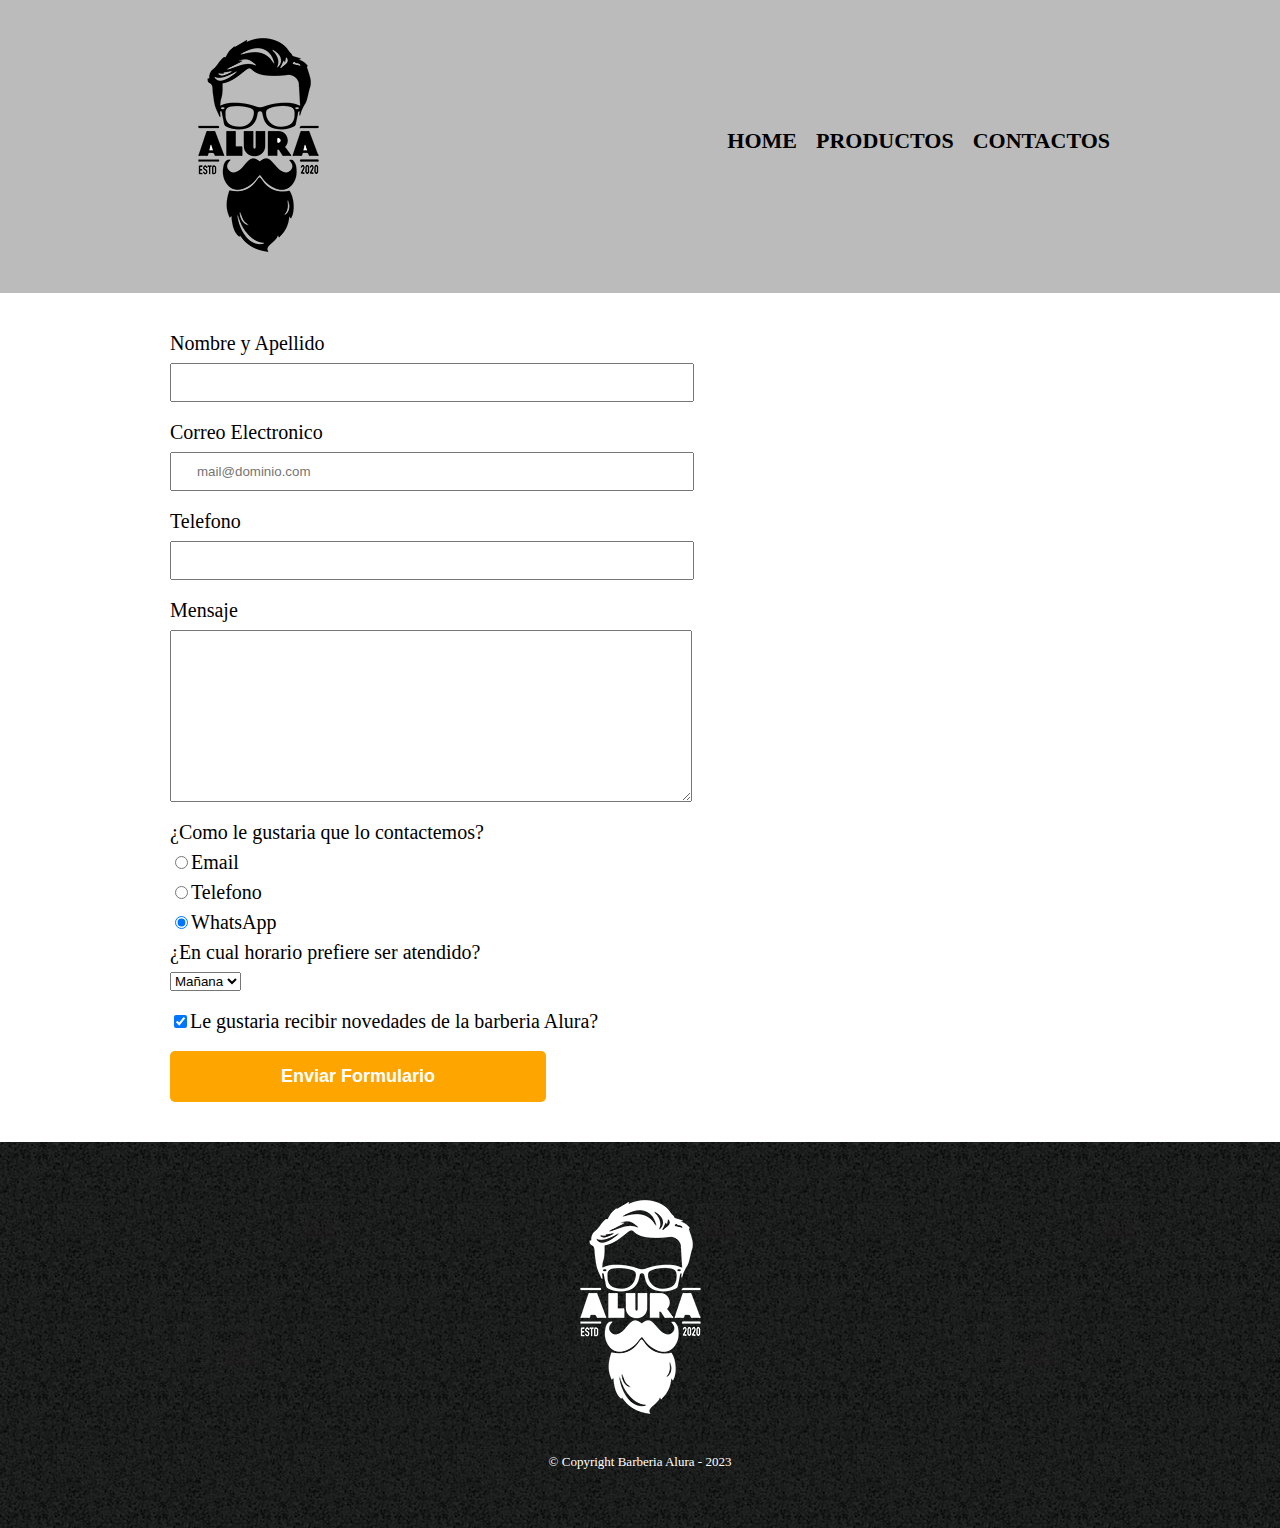
==== Parte_1/contacto.html @ f1086960 "Iniciando el proyecto" ====
<!DOCTYPE html>

<html>
    <head>
        <meta charset="UTF-8">
        <title>Contatos - Barberia Alura</title>
        <link rel="stylesheet" href="reset.css">
        <link rel="stylesheet" href="style.css">
    </head>
    <body>
        <header>
            <div class="caja">
                <h1><img src="imagenes/logo.png" alt="logo de la Barberia Alura"></h1>
                <nav>
                    <ul>
                        <li><a href="index.html">Home</a></li>
                        <li><a href="productos.html">Productos</a></li>
                        <li><a href="contacto.html">Contactos</a></li>
                    </ul>
            </nav>
            </div>            
        </header>

        <main>
            <form action="">
                <label for="nombreyapellido">Nombre y Apellido</label>
                <input type="text" id="nombreyapellido" class="input-padron" required>
                
                <label for="correoElectronico">Correo Electronico</label>
                <input type="email" id="correoElectronico" class="input-padron" required placeholder="mail@dominio.com">
                
                <label for="telefono">Telefono</label>
                <input type="tel" id="telefono" class="input-padron" required>

                <label for="mensaje">Mensaje</label>
                <textarea name="" id="mensaje" cols="70" rows="10" class="input-padron" required ></textarea>

                <fieldset>
                    <legend>¿Como le gustaria que lo contactemos?</legend>
                    <label for="radio-email"><input type="radio" name="contacto" id="radio-email"value="email">Email</label>
                                        
                    <label for="radio-telefono"><input type="radio" name="contacto" id="radio-telefono"value="Telefono">Telefono</label>
                                        
                    <label for="radio-whatsapp"><input type="radio" name="contacto" id="radio-whatsapp"value="WhatsApp" checked>WhatsApp</label>
                    
                </fieldset>

                <fieldset>
                    <legend>¿En cual horario prefiere ser atendido?</legend>
                    <select name="" id="">
                        <option>Mañana</option>
                        <option>Tarde</option>
                        <option>Noche</option>
                    </select>
                </fieldset>
              
                <label class="checkbox"><input type="checkbox" name="" id="" checked>Le gustaria recibir novedades de la barberia Alura?</label>

                <input type="submit" value="Enviar Formulario" class="enviar">
                
            </form>
        </main>

        <footer>
            <img src="imagenes/logo-blanco.png" alt="logo de la Barberia Alura">
            <p class="copyright">&copy Copyright Barberia Alura - 2023</p>
        </footer>


    </body>

</html>
---- Parte_1/style.css ----
header {
    background-color: #bbbbbb;
    padding: 20px 0;
}

.caja{
    width: 940px;
    position: relative;
    margin: 0 auto;
}

nav{
    position: absolute;
    top: 110px;
    right: 0;
}

nav li {
    display: inline;
    margin: 0 0 0 15px;
}

nav a {
    text-transform: uppercase;
    color: #000000;
    font-weight: bold;
    font-size: 22px;
    text-decoration: none;
}

nav a:hover{
    color: #c78c19;
    text-decoration: underline ;
}

.productos{
    width: 940px;
    margin: 0 auto;
    padding: 50px;
}

.productos li{
    display: inline-block;
    text-align: center;
    width: 30%;
    vertical-align: top;
    margin: 0 1.5%;
    padding: 30px 20px;
    box-sizing: border-box;
    border: 2px solid black;
    border-radius: 10px;
}

.productos li:hover{
    border-color : #c78c19;
}

.productos li:hover h2{
    font-size: 33px;
}

.productos li:active{
    border-color : #088c19;
}

.productos h2{
    font-size: 30px;
    font-weight: bold;
    text-align: center;
}

.producto-descripcion{
    font-size: 18px;
}

.producto-precio{
    font-size: 20px;
    font-weight: bold;
    margin-top: 10px;
}

footer{
    text-align: center;
    background:url(imagenes/bg.jpg);
    padding: 40px;
}

.copyright{
    color: white;
    font-size: 13px;
    margin: 20px;
}

main{
    width: 940px;
    margin: 0 auto;
}

form{
    margin: 40px 0;
}

form label, form legend{
    display:block;
    font-size: 20px;
    margin: 0 0 10px;
}

.input-padron{
    display: block;
    margin: 0 0 20px;
    padding: 10px 25px;
    width: 50%;
}

.checkbox{
    margin: 20px 0;
}

.enviar{
    width: 40%;
    padding: 15px 0;
    font-size: 18px;
    font-weight: bold;
    color:white;
    background: orange;
    border: none;
    border-radius: 5px;
    transition: 1s background;
    cursor: pointer;
}

.enviar:hover{
    background: red;
}
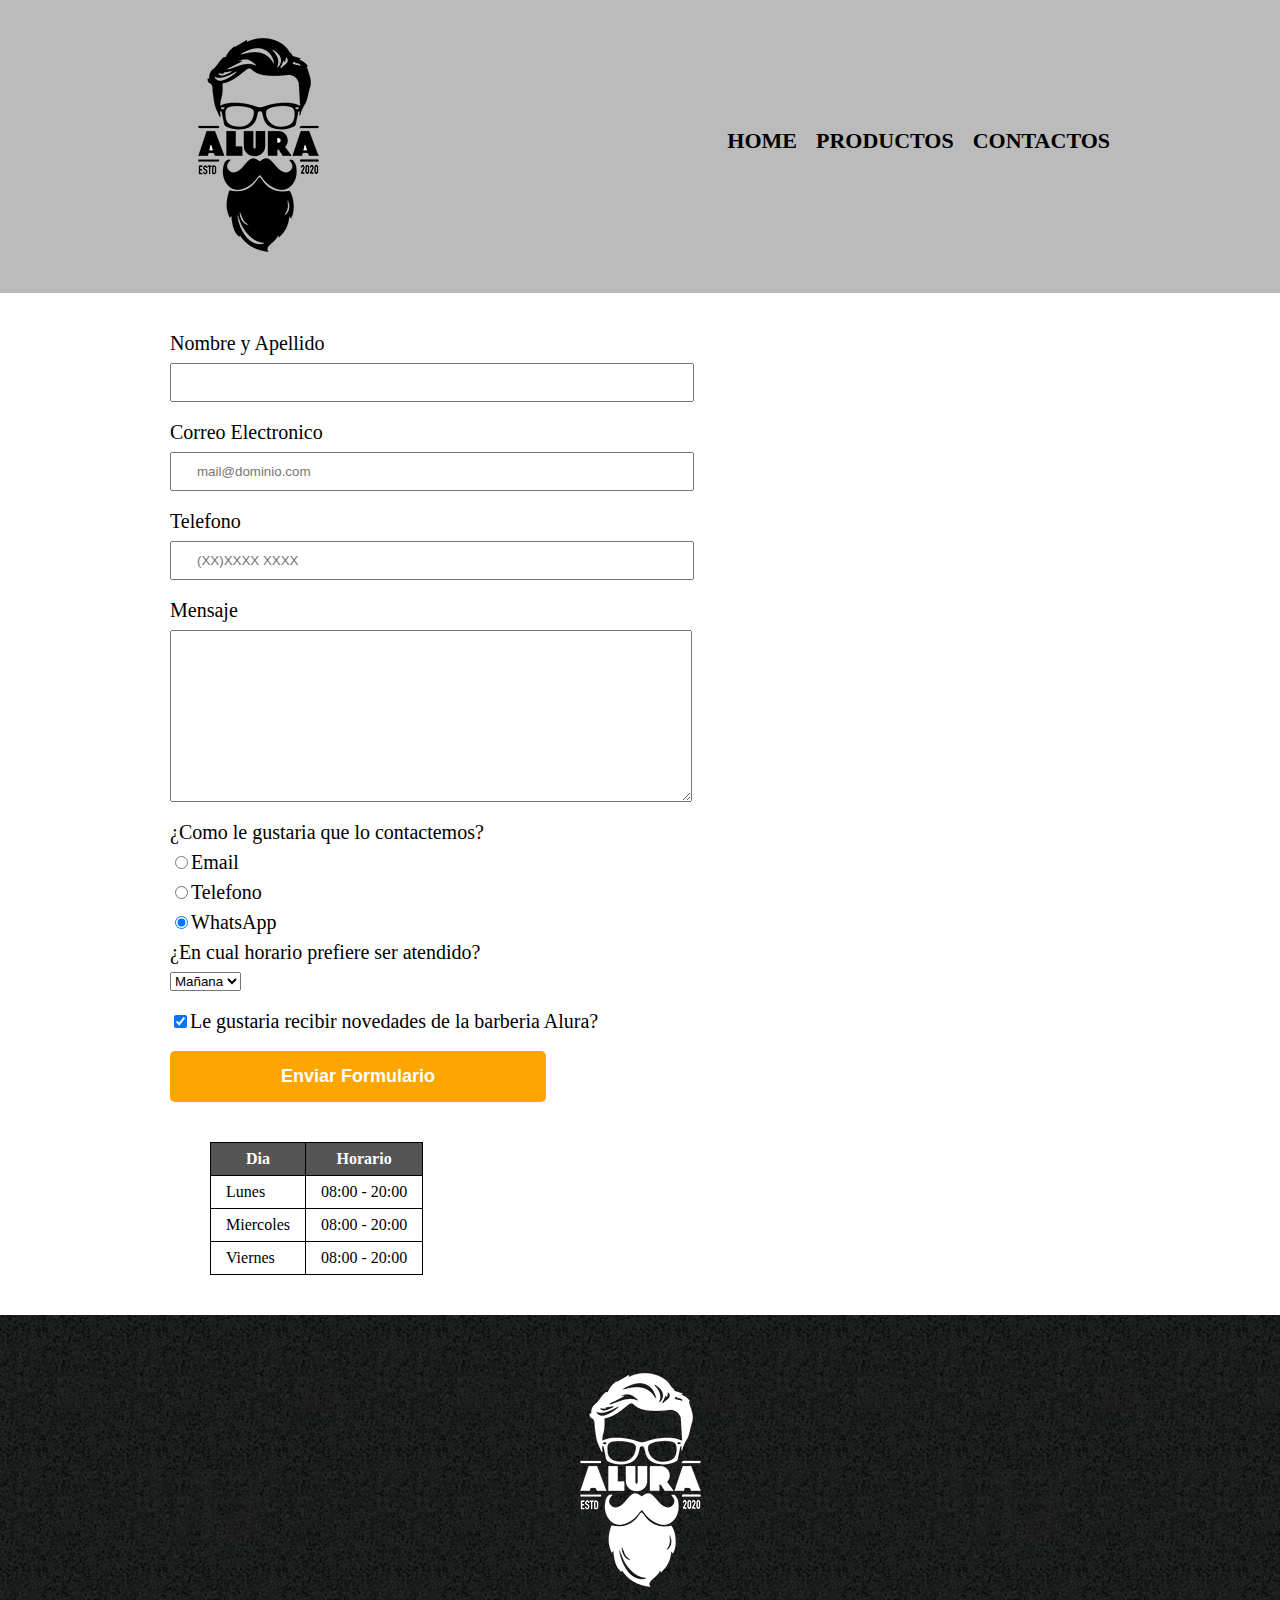
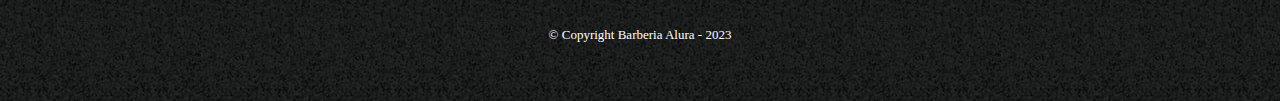
==== commit b0752cd9: "terminando HTML 3" ====
--- a/Parte_1/contacto.html
+++ b/Parte_1/contacto.html
@@ -30,7 +30,7 @@
                 <input type="email" id="correoElectronico" class="input-padron" required placeholder="mail@dominio.com">
                 
                 <label for="telefono">Telefono</label>
-                <input type="tel" id="telefono" class="input-padron" required>
+                <input type="tel" id="telefono" class="input-padron" required placeholder="(XX)XXXX XXXX">
 
                 <label for="mensaje">Mensaje</label>
                 <textarea name="" id="mensaje" cols="70" rows="10" class="input-padron" required ></textarea>
@@ -59,6 +59,30 @@
                 <input type="submit" value="Enviar Formulario" class="enviar">
                 
             </form>
+            <table>
+                <thead>
+                    <tr>
+                        <th>Dia</th>
+                        <th>Horario</th>
+                    </tr>
+                </thead>
+                <tbody>
+                    <tr>
+                        <td>Lunes</td>
+                        <td>08:00 - 20:00</td>
+                    </tr>
+                    <tr>
+                        <td>Miercoles</td>
+                        <td>08:00 - 20:00</td>
+                    </tr>
+                    <tr>
+                        <td>Viernes</td>
+                        <td>08:00 - 20:00</td>
+                    </tr>
+                </tbody>
+                
+            </table>
+            
         </main>
 
         <footer>
--- a/Parte_1/style.css
+++ b/Parte_1/style.css
@@ -126,10 +126,26 @@
     background: orange;
     border: none;
     border-radius: 5px;
-    transition: 1s background;
+    transition: 1s all;
     cursor: pointer;
 }
 
 .enviar:hover{
-    background: red;
+    background: darkorange;
+    transform: scale(1.10);
+}
+
+table{
+    margin: 40px 40px;
+}
+
+thead{
+    background-color: #555555;
+    color: white;
+    font-weight: bold;
+}
+
+td,th{
+    border: 1px solid #000000;
+    padding: 8px 15px;
 }